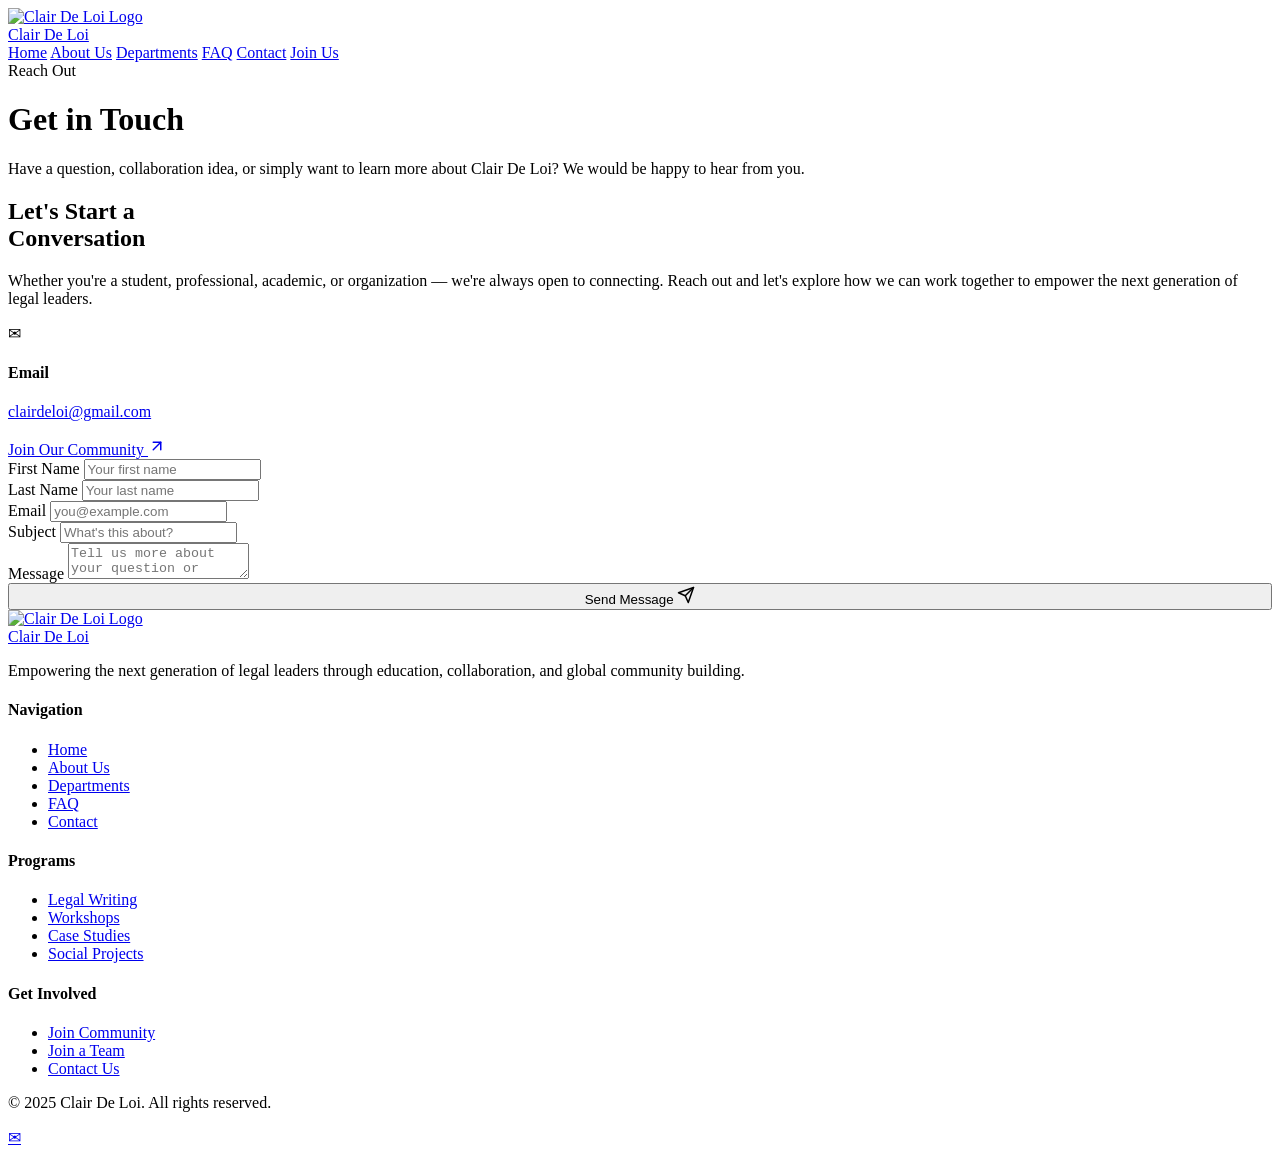
==== contact.html @ ff03c89f "Merge pull request #2 from beraklel/patch-2 Update contact.html" ====
<!DOCTYPE html>
<html lang="en">
<head>
  <meta charset="UTF-8">
  <meta name="viewport" content="width=device-width, initial-scale=1.0">
  <meta name="description" content="Get in touch with Clair De Loi. Have a question, collaboration idea, or want to learn more? We'd love to hear from you.">
  <title>Contact — Clair De Loi</title>
  <link rel="stylesheet" href="css/styles.css">
</head>
<body>

  <!-- ========== NAVIGATION ========== -->
  <nav class="navbar" id="navbar">
    <div class="container">
      <a href="index.html" class="nav-logo">
        <div class="nav-logo-icon"><img src="images/logo.png" alt="Clair De Loi Logo"></div>
        <div class="nav-logo-text">Clair <span>De Loi</span></div>
      </a>

      <div class="nav-links" id="navLinks">
        <a href="index.html">Home</a>
        <a href="about.html">About Us</a>
        <a href="departments.html">Departments</a>
        <a href="faq.html">FAQ</a>
        <a href="contact.html" class="active">Contact</a>
        <a href="https://forms.gle/hQawfhRQhHeQdGXo9" target="_blank" rel="noopener" class="nav-cta">Join Us</a>
      </div>

      <div class="nav-toggle" id="navToggle">
        <span></span>
        <span></span>
        <span></span>
      </div>
    </div>
  </nav>

  <!-- ========== PAGE HEADER ========== -->
  <header class="page-header">
    <div class="container">
      <span class="section-label">Reach Out</span>
      <h1>Get in <span class="text-gold">Touch</span></h1>
      <p>Have a question, collaboration idea, or simply want to learn more about Clair De Loi? We would be happy to hear from you.</p>
    </div>
  </header>

  <!-- ========== CONTACT SECTION ========== -->
  <section class="section" style="padding-top: 0;">
    <div class="container">
      <div class="contact-layout">

        <!-- Contact Info -->
        <div class="contact-info reveal">
          <h2>Let's Start a<br>Conversation</h2>
          <p>
            Whether you're a student, professional, academic, or organization — we're always open to connecting. Reach out and let's explore how we can work together to empower the next generation of legal leaders.
          </p>

          <div class="contact-details">
            <div class="contact-item">
              <div class="contact-item-icon">✉</div>
              <div class="contact-item-text">
                <h4>Email</h4>
                <p><a href="mailto:clairdeloi@gmail.com">clairdeloi@gmail.com</a></p>
              </div>
            </div>

           

          <div style="margin-top: var(--space-2xl);">
            <a href="https://forms.gle/hQawfhRQhHeQdGXo9" target="_blank" rel="noopener" class="btn btn-gold" id="contact-join-btn">
              Join Our Community
              <svg xmlns="http://www.w3.org/2000/svg" width="18" height="18" viewBox="0 0 24 24" fill="none" stroke="currentColor" stroke-width="2" stroke-linecap="round" stroke-linejoin="round"><path d="M7 17L17 7"/><path d="M7 7h10v10"/></svg>
            </a>
          </div>
        </div>

        <!-- Contact Form -->
        <div class="contact-form-wrapper reveal reveal-delay-2">
          <form class="contact-form" id="contactForm">
            <div class="form-row">
              <div class="form-group">
                <label for="firstName">First Name</label>
                <input type="text" id="firstName" name="firstName" placeholder="Your first name" required>
              </div>
              <div class="form-group">
                <label for="lastName">Last Name</label>
                <input type="text" id="lastName" name="lastName" placeholder="Your last name" required>
              </div>
            </div>

            <div class="form-group">
              <label for="email">Email</label>
              <input type="email" id="email" name="email" placeholder="you@example.com" required>
            </div>

            <div class="form-group">
              <label for="subject">Subject</label>
              <input type="text" id="subject" name="subject" placeholder="What's this about?" required>
            </div>

            <div class="form-group">
              <label for="message">Message</label>
              <textarea id="message" name="message" placeholder="Tell us more about your question or idea..." required></textarea>
            </div>

            <button type="submit" class="btn btn-primary" id="contact-submit-btn" style="width: 100%;">
              Send Message
              <svg xmlns="http://www.w3.org/2000/svg" width="18" height="18" viewBox="0 0 24 24" fill="none" stroke="currentColor" stroke-width="2" stroke-linecap="round" stroke-linejoin="round"><path d="m22 2-7 20-4-9-9-4Z"/><path d="M22 2 11 13"/></svg>
            </button>
          </form>
        </div>

      </div>
    </div>
  </section>

  <!-- ========== FOOTER ========== -->
  <footer class="footer">
    <div class="container">
      <div class="footer-grid">
        <div class="footer-brand">
          <a href="index.html" class="nav-logo">
            <div class="nav-logo-icon"><img src="images/logo.png" alt="Clair De Loi Logo"></div>
            <div class="nav-logo-text">Clair <span>De Loi</span></div>
          </a>
          <p>Empowering the next generation of legal leaders through education, collaboration, and global community building.</p>
        </div>

        <div class="footer-col">
          <h4>Navigation</h4>
          <ul>
            <li><a href="index.html">Home</a></li>
            <li><a href="about.html">About Us</a></li>
            <li><a href="departments.html">Departments</a></li>
            <li><a href="faq.html">FAQ</a></li>
            <li><a href="contact.html">Contact</a></li>
          </ul>
        </div>

        <div class="footer-col">
          <h4>Programs</h4>
          <ul>
            <li><a href="index.html#programs">Legal Writing</a></li>
            <li><a href="index.html#programs">Workshops</a></li>
            <li><a href="index.html#programs">Case Studies</a></li>
            <li><a href="index.html#programs">Social Projects</a></li>
          </ul>
        </div>

        <div class="footer-col">
          <h4>Get Involved</h4>
          <ul>
            <li><a href="https://forms.gle/hQawfhRQhHeQdGXo9" target="_blank" rel="noopener">Join Community</a></li>
            <li><a href="departments.html">Join a Team</a></li>
            <li><a href="contact.html">Contact Us</a></li>
          </ul>
        </div>
      </div>

      <div class="footer-bottom">
        <p>&copy; 2025 Clair De Loi. All rights reserved.</p>
        <div class="footer-socials">
          <a href="mailto:clairdeloi@gmail.com" title="Email" aria-label="Email">✉</a>
        </div>
      </div>
    </div>
  </footer>

  <script src="js/script.js"></script>
</body>
</html>
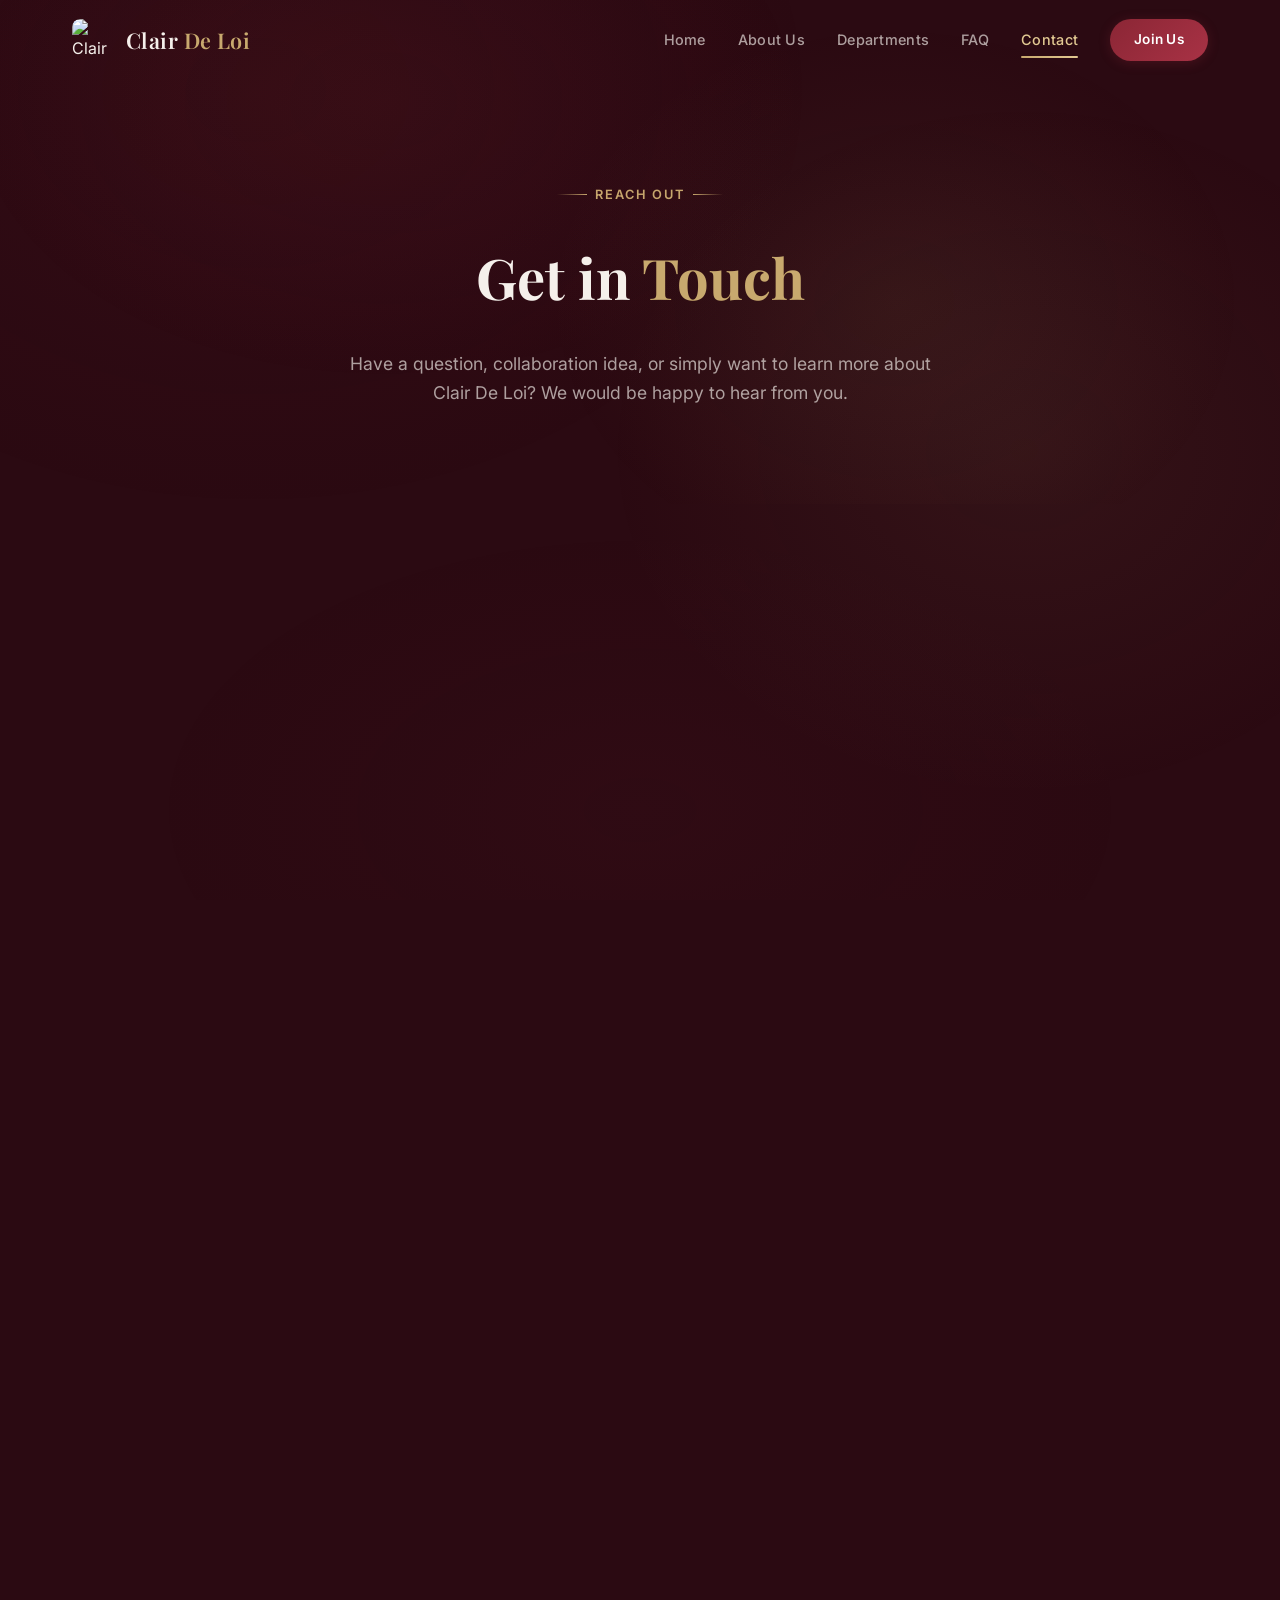
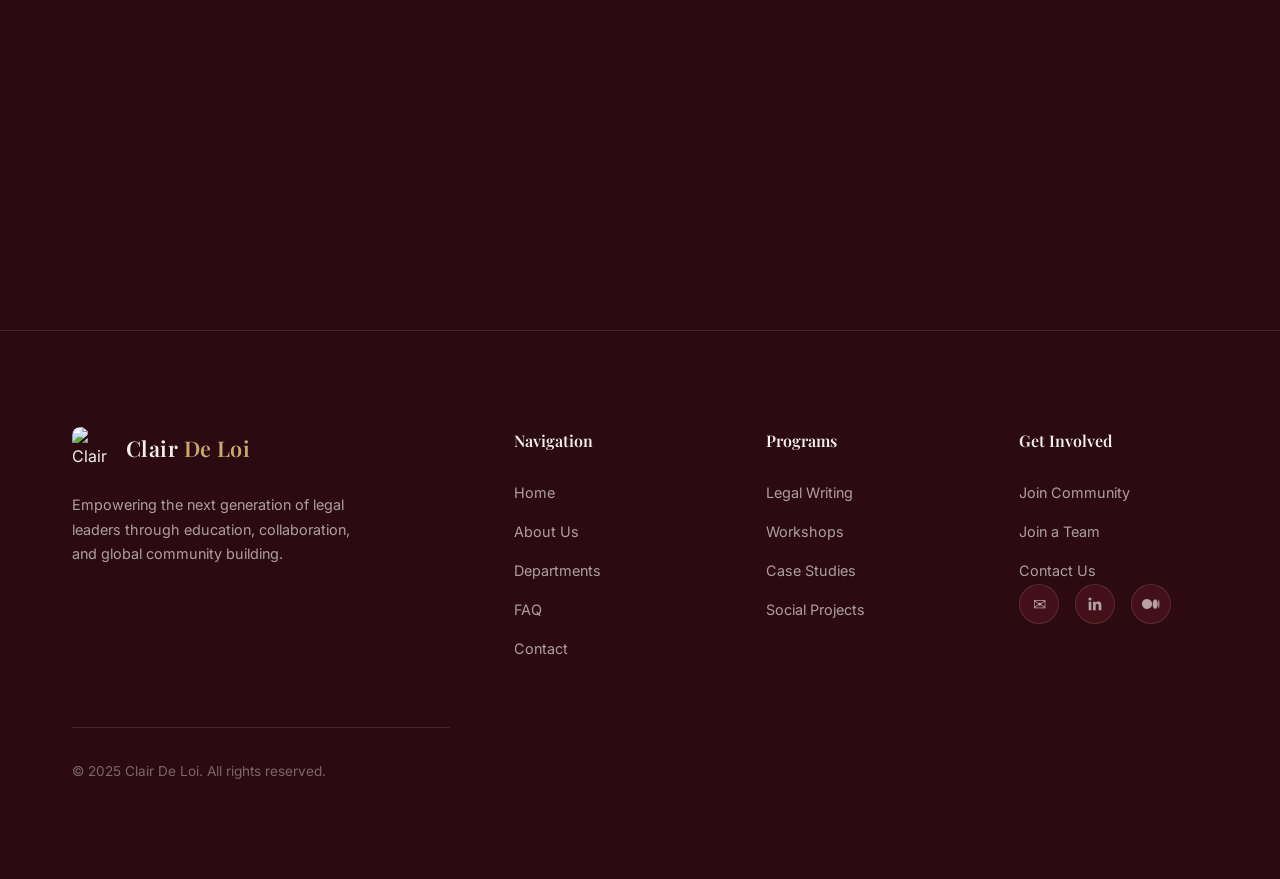
==== commit 2332413f: "Update contact.html" ====
--- a/contact.html
+++ b/contact.html
@@ -154,14 +154,25 @@
             <li><a href="departments.html">Join a Team</a></li>
             <li><a href="contact.html">Contact Us</a></li>
           </ul>
+          <div class="footer-socials">
+            <a href="mailto:clairdeloi@gmail.com" title="Email" aria-label="Email">✉</a>
+               <a 
+    href="https://www.linkedin.com/company/clair-de-loi/" target="_blank" rel="noopener" title="LinkedIn" aria-label="LinkedIn">
+  <svg xmlns="http://www.w3.org/2000/svg" width="18" height="18" viewBox="0 0 24 24" fill="currentColor">
+    <path d="M20.45 20.45h-3.56v-5.58c0-1.33-.03-3.04-1.85-3.04-1.85 0-2.14 1.45-2.14 2.94v5.68H9.34V9h3.42v1.56h.05c.48-.9 1.64-1.85 3.37-1.85 3.61 0 4.28 2.37 4.28 5.46v6.28zM5.32 7.43a2.07 2.07 0 1 1 0-4.14 2.07 2.07 0 0 1 0 4.14zM3.54 20.45h3.57V9H3.54v11.45z"/>
+  </svg>
+      <a 
+  href="https://medium.com/@clairdeloi" target="_blank" rel="noopener" title="Medium" aria-label="Medium">
+  <svg xmlns="http://www.w3.org/2000/svg" width="18" height="18" viewBox="0 0 24 24" fill="currentColor">
+    <path d="M13.54 12a6.8 6.8 0 1 1-6.77-6.82A6.77 6.77 0 0 1 13.54 12zm7.42 0c0 3.54-1.51 6.42-3.38 6.42S14.2 15.54 14.2 12s1.52-6.42 3.38-6.42 3.38 2.88 3.38 6.42zm2.29 0c0 3.24-.37 5.87-.83 5.87s-.84-2.63-.84-5.87.37-5.87.84-5.87.83 2.63.83 5.87z"/>
+  </svg>
+          </a>
         </div>
       </div>
 
       <div class="footer-bottom">
         <p>&copy; 2025 Clair De Loi. All rights reserved.</p>
-        <div class="footer-socials">
-          <a href="mailto:clairdeloi@gmail.com" title="Email" aria-label="Email">✉</a>
-        </div>
+      
       </div>
     </div>
   </footer>
--- a/css/styles.css
+++ b/css/styles.css
@@ -0,0 +1,1440 @@
+/* ========================================
+   CLAIR DE LOI — Design System & Styles
+   ======================================== */
+
+@import url('https://fonts.googleapis.com/css2?family=Inter:wght@300;400;500;600;700;800&family=Playfair+Display:ital,wght@0,400;0,500;0,600;0,700;1,400;1,500;1,600&display=swap');
+
+/* --- CSS Custom Properties --- */
+:root {
+  /* Colors */
+  --clr-bg-primary: #2B0A12;
+  --clr-bg-secondary: #3A0D18;
+  --clr-bg-card: rgba(139, 38, 53, 0.25);
+  --clr-bg-card-hover: rgba(168, 50, 69, 0.35);
+  --clr-bg-glass: rgba(139, 38, 53, 0.20);
+  --clr-border: rgba(226, 201, 146, 0.15);
+  --clr-border-hover: rgba(226, 201, 146, 0.35);
+
+  --clr-gold: #c8a96e;
+  --clr-gold-light: #e2c992;
+  --clr-gold-dark: #a8894e;
+  --clr-burgundy: #8b2635;
+  --clr-burgundy-light: #a83245;
+  --clr-wine: #3d1520;
+
+  --clr-text-primary: #f5f0eb;
+  --clr-text-secondary: rgba(245, 240, 235, 0.65);
+  --clr-text-muted: rgba(245, 240, 235, 0.4);
+
+  /* Typography */
+  --font-sans: 'Inter', -apple-system, BlinkMacSystemFont, sans-serif;
+  --font-serif: 'Playfair Display', Georgia, serif;
+
+  /* Spacing */
+  --space-xs: 0.5rem;
+  --space-sm: 0.75rem;
+  --space-md: 1rem;
+  --space-lg: 1.5rem;
+  --space-xl: 2rem;
+  --space-2xl: 3rem;
+  --space-3xl: 4rem;
+  --space-4xl: 6rem;
+  --space-5xl: 8rem;
+
+  /* Border Radius */
+  --radius-sm: 8px;
+  --radius-md: 12px;
+  --radius-lg: 16px;
+  --radius-xl: 24px;
+  --radius-full: 9999px;
+
+  /* Transitions */
+  --transition-fast: 0.2s cubic-bezier(0.4, 0, 0.2, 1);
+  --transition-base: 0.3s cubic-bezier(0.4, 0, 0.2, 1);
+  --transition-slow: 0.5s cubic-bezier(0.4, 0, 0.2, 1);
+
+  /* Shadows */
+  --shadow-sm: 0 2px 8px rgba(0, 0, 0, 0.3);
+  --shadow-md: 0 4px 16px rgba(0, 0, 0, 0.4);
+  --shadow-lg: 0 8px 32px rgba(0, 0, 0, 0.5);
+  --shadow-gold: 0 4px 20px rgba(200, 169, 110, 0.15);
+
+  /* Layout */
+  --max-width: 1200px;
+  --nav-height: 80px;
+}
+
+/* --- Reset & Base --- */
+*,
+*::before,
+*::after {
+  margin: 0;
+  padding: 0;
+  box-sizing: border-box;
+}
+
+html {
+  scroll-behavior: smooth;
+  font-size: 16px;
+}
+
+body {
+  font-family: var(--font-sans);
+  background-color: var(--clr-bg-primary);
+  color: var(--clr-text-primary);
+  line-height: 1.7;
+  overflow-x: hidden;
+  -webkit-font-smoothing: antialiased;
+  -moz-osx-font-smoothing: grayscale;
+}
+
+a {
+  text-decoration: none;
+  color: inherit;
+  transition: color var(--transition-fast);
+}
+
+img {
+  max-width: 100%;
+  display: block;
+}
+
+ul, ol {
+  list-style: none;
+}
+
+/* --- Background Effects --- */
+body::before {
+  content: '';
+  position: fixed;
+  top: 0;
+  left: 0;
+  width: 100%;
+  height: 100%;
+  background:
+    radial-gradient(ellipse 800px 600px at 20% 10%, rgba(139, 38, 53, 0.08) 0%, transparent 70%),
+    radial-gradient(ellipse 600px 500px at 80% 50%, rgba(200, 169, 110, 0.06) 0%, transparent 70%),
+    radial-gradient(ellipse 700px 400px at 50% 90%, rgba(139, 38, 53, 0.05) 0%, transparent 70%);
+  pointer-events: none;
+  z-index: 0;
+}
+
+/* --- Container --- */
+.container {
+  width: 100%;
+  max-width: var(--max-width);
+  margin: 0 auto;
+  padding: 0 var(--space-xl);
+}
+
+/* --- Navigation --- */
+.navbar {
+  position: fixed;
+  top: 0;
+  left: 0;
+  width: 100%;
+  height: var(--nav-height);
+  z-index: 1000;
+  transition: all var(--transition-base);
+}
+
+.navbar.scrolled {
+  background: rgba(11, 11, 20, 0.92);
+  backdrop-filter: blur(20px);
+  -webkit-backdrop-filter: blur(20px);
+  border-bottom: 1px solid var(--clr-border);
+}
+
+.navbar .container {
+  display: flex;
+  align-items: center;
+  justify-content: space-between;
+  height: 100%;
+}
+
+.nav-logo {
+  display: flex;
+  align-items: center;
+  gap: var(--space-sm);
+  z-index: 1001;
+}
+
+.nav-logo-icon {
+  width: 42px;
+  height: 42px;
+  border-radius: var(--radius-sm);
+  overflow: hidden;
+  flex-shrink: 0;
+}
+
+.nav-logo-icon img {
+  width: 100%;
+  height: 100%;
+  object-fit: cover;
+  border-radius: var(--radius-sm);
+}
+
+.nav-logo-text {
+  font-family: var(--font-serif);
+  font-size: 1.35rem;
+  font-weight: 600;
+  color: var(--clr-text-primary);
+  letter-spacing: 0.02em;
+}
+
+.nav-logo-text span {
+  color: var(--clr-gold);
+}
+
+.nav-links {
+  display: flex;
+  align-items: center;
+  gap: var(--space-xl);
+}
+
+.nav-links a {
+  font-size: 0.9rem;
+  font-weight: 500;
+  color: var(--clr-text-secondary);
+  position: relative;
+  padding: 0.25rem 0;
+  letter-spacing: 0.02em;
+}
+
+.nav-links a::after {
+  content: '';
+  position: absolute;
+  bottom: -2px;
+  left: 0;
+  width: 0;
+  height: 2px;
+  background: linear-gradient(90deg, var(--clr-gold), var(--clr-gold-light));
+  border-radius: 1px;
+  transition: width var(--transition-base);
+}
+
+.nav-links a:hover,
+.nav-links a.active {
+  color: var(--clr-gold-light);
+}
+
+.nav-links a:hover::after,
+.nav-links a.active::after {
+  width: 100%;
+}
+
+.nav-cta {
+  padding: 0.6rem 1.5rem !important;
+  background: linear-gradient(135deg, var(--clr-burgundy), var(--clr-burgundy-light)) !important;
+  border-radius: var(--radius-full) !important;
+  color: #fff !important;
+  font-weight: 600 !important;
+  font-size: 0.85rem !important;
+  letter-spacing: 0.03em;
+  transition: all var(--transition-base) !important;
+  box-shadow: 0 2px 12px rgba(139, 38, 53, 0.3);
+}
+
+.nav-cta::after {
+  display: none !important;
+}
+
+.nav-cta:hover {
+  transform: translateY(-1px);
+  box-shadow: 0 4px 20px rgba(139, 38, 53, 0.4) !important;
+}
+
+/* Mobile Menu Toggle */
+.nav-toggle {
+  display: none;
+  flex-direction: column;
+  gap: 5px;
+  cursor: pointer;
+  z-index: 1001;
+  padding: 5px;
+}
+
+.nav-toggle span {
+  width: 24px;
+  height: 2px;
+  background: var(--clr-text-primary);
+  border-radius: 2px;
+  transition: all var(--transition-base);
+}
+
+.nav-toggle.active span:nth-child(1) {
+  transform: rotate(45deg) translate(5px, 5px);
+}
+
+.nav-toggle.active span:nth-child(2) {
+  opacity: 0;
+}
+
+.nav-toggle.active span:nth-child(3) {
+  transform: rotate(-45deg) translate(5px, -5px);
+}
+
+/* --- Hero Section --- */
+.hero {
+  position: relative;
+  min-height: 100vh;
+  display: flex;
+  align-items: center;
+  padding-top: var(--nav-height);
+  overflow: hidden;
+}
+
+.hero::before {
+  content: '';
+  position: absolute;
+  top: -20%;
+  right: -10%;
+  width: 700px;
+  height: 700px;
+  background: radial-gradient(circle, rgba(200, 169, 110, 0.08) 0%, transparent 70%);
+  border-radius: 50%;
+  pointer-events: none;
+}
+
+.hero::after {
+  content: '';
+  position: absolute;
+  bottom: -10%;
+  left: -10%;
+  width: 500px;
+  height: 500px;
+  background: radial-gradient(circle, rgba(139, 38, 53, 0.1) 0%, transparent 70%);
+  border-radius: 50%;
+  pointer-events: none;
+}
+
+.hero-content {
+  position: relative;
+  z-index: 1;
+  max-width: 800px;
+}
+
+.hero-badge {
+  display: inline-flex;
+  align-items: center;
+  gap: var(--space-xs);
+  padding: 0.4rem 1rem;
+  background: var(--clr-bg-glass);
+  border: 1px solid var(--clr-border);
+  border-radius: var(--radius-full);
+  font-size: 0.8rem;
+  font-weight: 500;
+  color: var(--clr-gold-light);
+  margin-bottom: var(--space-xl);
+  backdrop-filter: blur(10px);
+  animation: fadeInUp 0.8s ease-out;
+}
+
+.hero-badge::before {
+  content: '';
+  width: 6px;
+  height: 6px;
+  border-radius: 50%;
+  background: var(--clr-gold);
+  animation: pulse-dot 2s ease-in-out infinite;
+}
+
+@keyframes pulse-dot {
+  0%, 100% { opacity: 1; transform: scale(1); }
+  50% { opacity: 0.5; transform: scale(1.5); }
+}
+
+.hero h1 {
+  font-family: var(--font-serif);
+  font-size: clamp(2.5rem, 5.5vw, 4.2rem);
+  font-weight: 700;
+  line-height: 1.15;
+  margin-bottom: var(--space-xl);
+  animation: fadeInUp 0.8s ease-out 0.1s both;
+}
+
+.hero h1 .highlight {
+  background: linear-gradient(135deg, var(--clr-gold), var(--clr-gold-light));
+  -webkit-background-clip: text;
+  -webkit-text-fill-color: transparent;
+  background-clip: text;
+}
+
+.hero-description {
+  font-size: 1.1rem;
+  line-height: 1.8;
+  color: var(--clr-text-secondary);
+  margin-bottom: var(--space-2xl);
+  max-width: 650px;
+  animation: fadeInUp 0.8s ease-out 0.2s both;
+}
+
+.hero-actions {
+  display: flex;
+  align-items: center;
+  gap: var(--space-lg);
+  animation: fadeInUp 0.8s ease-out 0.3s both;
+}
+
+/* Floating decorative elements */
+.hero-float {
+  position: absolute;
+  right: 5%;
+  top: 50%;
+  transform: translateY(-50%);
+  width: 400px;
+  height: 400px;
+  z-index: 0;
+}
+
+.float-circle {
+  position: absolute;
+  border-radius: 50%;
+  border: 1px solid var(--clr-border);
+  animation: float 6s ease-in-out infinite;
+}
+
+.float-circle:nth-child(1) {
+  width: 300px;
+  height: 300px;
+  top: 50px;
+  left: 50px;
+  border-color: rgba(200, 169, 110, 0.15);
+  animation-delay: 0s;
+}
+
+.float-circle:nth-child(2) {
+  width: 200px;
+  height: 200px;
+  top: 100px;
+  left: 100px;
+  border-color: rgba(139, 38, 53, 0.15);
+  animation-delay: 1s;
+}
+
+.float-circle:nth-child(3) {
+  width: 100px;
+  height: 100px;
+  top: 150px;
+  left: 150px;
+  background: radial-gradient(circle, rgba(200, 169, 110, 0.1), transparent);
+  border-color: rgba(200, 169, 110, 0.2);
+  animation-delay: 2s;
+}
+
+@keyframes float {
+  0%, 100% { transform: translateY(0) rotate(0deg); }
+  50% { transform: translateY(-20px) rotate(5deg); }
+}
+
+/* --- Buttons --- */
+.btn {
+  display: inline-flex;
+  align-items: center;
+  justify-content: center;
+  gap: var(--space-xs);
+  padding: 0.85rem 2rem;
+  border-radius: var(--radius-full);
+  font-family: var(--font-sans);
+  font-size: 0.95rem;
+  font-weight: 600;
+  cursor: pointer;
+  border: none;
+  transition: all var(--transition-base);
+  letter-spacing: 0.02em;
+  position: relative;
+  overflow: hidden;
+}
+
+.btn-primary {
+  background: linear-gradient(135deg, var(--clr-burgundy), var(--clr-burgundy-light));
+  color: #fff;
+  box-shadow: 0 4px 20px rgba(139, 38, 53, 0.3);
+}
+
+.btn-primary:hover {
+  transform: translateY(-2px);
+  box-shadow: 0 6px 28px rgba(139, 38, 53, 0.45);
+}
+
+.btn-primary::before {
+  content: '';
+  position: absolute;
+  top: 0;
+  left: -100%;
+  width: 100%;
+  height: 100%;
+  background: linear-gradient(90deg, transparent, rgba(255,255,255,0.15), transparent);
+  transition: left 0.5s ease;
+}
+
+.btn-primary:hover::before {
+  left: 100%;
+}
+
+.btn-secondary {
+  background: transparent;
+  color: var(--clr-text-primary);
+  border: 1px solid var(--clr-border);
+  backdrop-filter: blur(10px);
+}
+
+.btn-secondary:hover {
+  border-color: var(--clr-gold);
+  color: var(--clr-gold-light);
+  background: rgba(200, 169, 110, 0.05);
+  transform: translateY(-2px);
+}
+
+.btn-gold {
+  background: linear-gradient(135deg, var(--clr-gold-dark), var(--clr-gold));
+  color: var(--clr-bg-primary);
+  font-weight: 700;
+  box-shadow: var(--shadow-gold);
+}
+
+.btn-gold:hover {
+  transform: translateY(-2px);
+  box-shadow: 0 6px 28px rgba(200, 169, 110, 0.35);
+}
+
+.btn svg,
+.btn i {
+  width: 18px;
+  height: 18px;
+}
+
+/* --- Section Styles --- */
+.section {
+  position: relative;
+  padding: var(--space-5xl) 0;
+  z-index: 1;
+}
+
+.section-header {
+  text-align: center;
+  margin-bottom: var(--space-4xl);
+}
+
+.section-label {
+  display: inline-flex;
+  align-items: center;
+  gap: var(--space-xs);
+  font-size: 0.8rem;
+  font-weight: 600;
+  text-transform: uppercase;
+  letter-spacing: 0.15em;
+  color: var(--clr-gold);
+  margin-bottom: var(--space-lg);
+}
+
+.section-label::before,
+.section-label::after {
+  content: '';
+  width: 30px;
+  height: 1px;
+  background: linear-gradient(90deg, transparent, var(--clr-gold));
+}
+
+.section-label::after {
+  background: linear-gradient(90deg, var(--clr-gold), transparent);
+}
+
+.section-title {
+  font-family: var(--font-serif);
+  font-size: clamp(2rem, 4vw, 3rem);
+  font-weight: 700;
+  line-height: 1.2;
+  margin-bottom: var(--space-lg);
+}
+
+.section-subtitle {
+  font-size: 1.05rem;
+  color: var(--clr-text-secondary);
+  max-width: 600px;
+  margin: 0 auto;
+  line-height: 1.7;
+}
+
+/* --- Cards --- */
+.card {
+  background: var(--clr-bg-card);
+  border: 1px solid var(--clr-border);
+  border-radius: var(--radius-lg);
+  padding: var(--space-2xl);
+  transition: all var(--transition-base);
+  position: relative;
+  overflow: hidden;
+}
+
+.card::before {
+  content: '';
+  position: absolute;
+  top: 0;
+  left: 0;
+  right: 0;
+  height: 1px;
+  background: linear-gradient(90deg, transparent, var(--clr-gold), transparent);
+  opacity: 0;
+  transition: opacity var(--transition-base);
+}
+
+.card:hover {
+  background: var(--clr-bg-card-hover);
+  border-color: var(--clr-border-hover);
+  transform: translateY(-4px);
+  box-shadow: var(--shadow-lg);
+}
+
+.card:hover::before {
+  opacity: 1;
+}
+
+.card-icon {
+  width: 52px;
+  height: 52px;
+  border-radius: var(--radius-md);
+  background: rgba(200, 169, 110, 0.1);
+  display: flex;
+  align-items: center;
+  justify-content: center;
+  margin-bottom: var(--space-lg);
+  font-size: 1.4rem;
+  color: var(--clr-gold);
+  transition: all var(--transition-base);
+}
+
+.card:hover .card-icon {
+  background: rgba(200, 169, 110, 0.15);
+  transform: scale(1.05);
+}
+
+.card h3 {
+  font-family: var(--font-serif);
+  font-size: 1.25rem;
+  font-weight: 600;
+  margin-bottom: var(--space-md);
+}
+
+.card p {
+  color: var(--clr-text-secondary);
+  font-size: 0.95rem;
+  line-height: 1.7;
+}
+
+/* --- Grid Layouts --- */
+.grid-2 {
+  display: grid;
+  grid-template-columns: repeat(2, 1fr);
+  gap: var(--space-xl);
+}
+
+.grid-3 {
+  display: grid;
+  grid-template-columns: repeat(3, 1fr);
+  gap: var(--space-xl);
+}
+
+.grid-4 {
+  display: grid;
+  grid-template-columns: repeat(4, 1fr);
+  gap: var(--space-xl);
+}
+
+/* --- Vision & Mission --- */
+.vision-mission {
+  display: grid;
+  grid-template-columns: repeat(2, 1fr);
+  gap: var(--space-2xl);
+}
+
+.vm-card {
+  background: var(--clr-bg-card);
+  border: 1px solid var(--clr-border);
+  border-radius: var(--radius-xl);
+  padding: var(--space-3xl);
+  position: relative;
+  overflow: hidden;
+  transition: all var(--transition-base);
+}
+
+.vm-card:hover {
+  border-color: var(--clr-border-hover);
+  background: var(--clr-bg-card-hover);
+}
+
+.vm-card .vm-icon {
+  width: 60px;
+  height: 60px;
+  border-radius: var(--radius-md);
+  display: flex;
+  align-items: center;
+  justify-content: center;
+  font-size: 1.6rem;
+  margin-bottom: var(--space-xl);
+}
+
+.vm-card:first-child .vm-icon {
+  background: rgba(200, 169, 110, 0.1);
+  color: var(--clr-gold);
+}
+
+.vm-card:last-child .vm-icon {
+  background: rgba(139, 38, 53, 0.15);
+  color: var(--clr-burgundy-light);
+}
+
+.vm-card h3 {
+  font-family: var(--font-serif);
+  font-size: 1.6rem;
+  font-weight: 600;
+  margin-bottom: var(--space-lg);
+}
+
+.vm-card p {
+  color: var(--clr-text-secondary);
+  font-size: 1rem;
+  line-height: 1.8;
+}
+
+/* --- Programs Section --- */
+.programs-grid {
+  display: grid;
+  grid-template-columns: repeat(2, 1fr);
+  gap: var(--space-xl);
+}
+
+.program-card {
+  background: var(--clr-bg-card);
+  border: 1px solid var(--clr-border);
+  border-radius: var(--radius-lg);
+  padding: var(--space-2xl);
+  display: flex;
+  gap: var(--space-lg);
+  transition: all var(--transition-base);
+  position: relative;
+  overflow: hidden;
+}
+
+.program-card:hover {
+  background: var(--clr-bg-card-hover);
+  border-color: var(--clr-border-hover);
+  transform: translateY(-3px);
+  box-shadow: var(--shadow-md);
+}
+
+.program-card .program-number {
+  font-family: var(--font-serif);
+  font-size: 2.5rem;
+  font-weight: 700;
+  color: rgba(200, 169, 110, 0.15);
+  line-height: 1;
+  flex-shrink: 0;
+}
+
+.program-card h3 {
+  font-family: var(--font-serif);
+  font-size: 1.15rem;
+  font-weight: 600;
+  margin-bottom: var(--space-sm);
+  color: var(--clr-text-primary);
+}
+
+.program-card p {
+  color: var(--clr-text-secondary);
+  font-size: 0.9rem;
+  line-height: 1.7;
+}
+
+/* --- CTA Banner --- */
+.cta-banner {
+  position: relative;
+  z-index: 1;
+  margin: var(--space-4xl) 0;
+}
+
+.cta-inner {
+  background: linear-gradient(135deg, var(--clr-wine) 0%, #1a0a10 50%, var(--clr-bg-secondary) 100%);
+  border: 1px solid rgba(139, 38, 53, 0.3);
+  border-radius: var(--radius-xl);
+  padding: var(--space-4xl) var(--space-3xl);
+  text-align: center;
+  position: relative;
+  overflow: hidden;
+}
+
+.cta-inner::before {
+  content: '';
+  position: absolute;
+  top: 0;
+  left: 50%;
+  transform: translateX(-50%);
+  width: 200px;
+  height: 1px;
+  background: linear-gradient(90deg, transparent, var(--clr-gold), transparent);
+}
+
+.cta-inner::after {
+  content: '';
+  position: absolute;
+  top: -100px;
+  right: -100px;
+  width: 300px;
+  height: 300px;
+  background: radial-gradient(circle, rgba(200, 169, 110, 0.08), transparent);
+  border-radius: 50%;
+  pointer-events: none;
+}
+
+.cta-inner h2 {
+  font-family: var(--font-serif);
+  font-size: clamp(1.8rem, 3.5vw, 2.5rem);
+  font-weight: 700;
+  margin-bottom: var(--space-lg);
+}
+
+.cta-inner p {
+  color: var(--clr-text-secondary);
+  font-size: 1.05rem;
+  margin-bottom: var(--space-2xl);
+  max-width: 500px;
+  margin-left: auto;
+  margin-right: auto;
+}
+
+/* --- Page Headers --- */
+.page-header {
+  position: relative;
+  padding: calc(var(--nav-height) + var(--space-4xl)) 0 var(--space-4xl);
+  text-align: center;
+  overflow: hidden;
+}
+
+.page-header::before {
+  content: '';
+  position: absolute;
+  top: 0;
+  left: 0;
+  width: 100%;
+  height: 100%;
+  background:
+    radial-gradient(ellipse 600px 400px at 30% 20%, rgba(139, 38, 53, 0.08) 0%, transparent 70%),
+    radial-gradient(ellipse 500px 400px at 70% 60%, rgba(200, 169, 110, 0.06) 0%, transparent 70%);
+  pointer-events: none;
+}
+
+.page-header h1 {
+  font-family: var(--font-serif);
+  font-size: clamp(2.5rem, 5vw, 3.5rem);
+  font-weight: 700;
+  margin-bottom: var(--space-lg);
+  position: relative;
+}
+
+.page-header p {
+  color: var(--clr-text-secondary);
+  font-size: 1.1rem;
+  max-width: 600px;
+  margin: 0 auto;
+  position: relative;
+}
+
+/* --- About Page Styles --- */
+.about-content {
+  display: grid;
+  grid-template-columns: 1fr;
+  gap: var(--space-3xl);
+}
+
+.about-text-block {
+  max-width: 800px;
+  margin: 0 auto;
+}
+
+.about-text-block p {
+  color: var(--clr-text-secondary);
+  font-size: 1.05rem;
+  line-height: 1.9;
+  margin-bottom: var(--space-xl);
+}
+
+.about-text-block p:last-child {
+  margin-bottom: 0;
+}
+
+/* Values Grid */
+.values-section {
+  background: linear-gradient(135deg, #1a0a10, #120810, #0f0a12);
+  border-radius: var(--radius-xl);
+  padding: var(--space-4xl) var(--space-3xl);
+  border: 1px solid rgba(139, 38, 53, 0.2);
+  position: relative;
+  overflow: hidden;
+}
+
+.values-section::before {
+  content: '';
+  position: absolute;
+  top: 0;
+  left: 50%;
+  transform: translateX(-50%);
+  width: 200px;
+  height: 1px;
+  background: linear-gradient(90deg, transparent, var(--clr-burgundy-light), transparent);
+}
+
+.values-header {
+  text-align: center;
+  margin-bottom: var(--space-3xl);
+}
+
+.values-header .section-label {
+  color: var(--clr-burgundy-light);
+}
+
+.values-grid {
+  display: grid;
+  grid-template-columns: repeat(4, 1fr);
+  gap: var(--space-lg);
+}
+
+.value-card {
+  background: rgba(255, 255, 255, 0.03);
+  border: 1px solid rgba(255, 255, 255, 0.06);
+  border-radius: var(--radius-md);
+  padding: var(--space-xl);
+  transition: all var(--transition-base);
+  text-align: center;
+}
+
+.value-card:hover {
+  background: rgba(255, 255, 255, 0.06);
+  border-color: rgba(200, 169, 110, 0.2);
+  transform: translateY(-3px);
+}
+
+.value-icon {
+  width: 48px;
+  height: 48px;
+  border-radius: 50%;
+  background: rgba(200, 169, 110, 0.1);
+  display: flex;
+  align-items: center;
+  justify-content: center;
+  margin: 0 auto var(--space-md);
+  font-size: 1.2rem;
+  color: var(--clr-gold);
+}
+
+.value-card h4 {
+  font-family: var(--font-serif);
+  font-size: 1rem;
+  font-weight: 600;
+  margin-bottom: var(--space-xs);
+}
+
+.value-card p {
+  color: var(--clr-text-muted);
+  font-size: 0.82rem;
+  line-height: 1.6;
+}
+
+/* --- Departments Page --- */
+.dept-grid {
+  display: grid;
+  grid-template-columns: repeat(2, 1fr);
+  gap: var(--space-xl);
+}
+
+.dept-card {
+  background: var(--clr-bg-card);
+  border: 1px solid var(--clr-border);
+  border-radius: var(--radius-xl);
+  padding: var(--space-3xl);
+  transition: all var(--transition-base);
+  position: relative;
+  overflow: hidden;
+}
+
+.dept-card::before {
+  content: '';
+  position: absolute;
+  top: 0;
+  left: 0;
+  right: 0;
+  height: 3px;
+  background: linear-gradient(90deg, var(--clr-burgundy), var(--clr-gold));
+  opacity: 0;
+  transition: opacity var(--transition-base);
+}
+
+.dept-card:hover {
+  background: var(--clr-bg-card-hover);
+  border-color: var(--clr-border-hover);
+  transform: translateY(-4px);
+  box-shadow: var(--shadow-lg);
+}
+
+.dept-card:hover::before {
+  opacity: 1;
+}
+
+.dept-icon {
+  width: 56px;
+  height: 56px;
+  border-radius: var(--radius-md);
+  display: flex;
+  align-items: center;
+  justify-content: center;
+  margin-bottom: var(--space-xl);
+  font-size: 1.5rem;
+}
+
+.dept-card:nth-child(1) .dept-icon { background: rgba(200, 169, 110, 0.1); color: var(--clr-gold); }
+.dept-card:nth-child(2) .dept-icon { background: rgba(139, 38, 53, 0.12); color: var(--clr-burgundy-light); }
+.dept-card:nth-child(3) .dept-icon { background: rgba(100, 180, 200, 0.1); color: #64b4c8; }
+.dept-card:nth-child(4) .dept-icon { background: rgba(120, 200, 120, 0.1); color: #78c878; }
+
+.dept-card h3 {
+  font-family: var(--font-serif);
+  font-size: 1.35rem;
+  font-weight: 600;
+  margin-bottom: var(--space-md);
+}
+
+.dept-card p {
+  color: var(--clr-text-secondary);
+  font-size: 0.95rem;
+  line-height: 1.8;
+}
+
+/* --- FAQ Page --- */
+.faq-list {
+  max-width: 800px;
+  margin: 0 auto;
+  display: flex;
+  flex-direction: column;
+  gap: var(--space-md);
+}
+
+.faq-item {
+  background: var(--clr-bg-card);
+  border: 1px solid var(--clr-border);
+  border-radius: var(--radius-md);
+  overflow: hidden;
+  transition: all var(--transition-base);
+}
+
+.faq-item:hover {
+  border-color: var(--clr-border-hover);
+}
+
+.faq-item.active {
+  border-color: rgba(200, 169, 110, 0.25);
+  background: var(--clr-bg-card-hover);
+}
+
+.faq-question {
+  width: 100%;
+  display: flex;
+  align-items: center;
+  justify-content: space-between;
+  padding: var(--space-xl) var(--space-xl);
+  cursor: pointer;
+  background: none;
+  border: none;
+  color: var(--clr-text-primary);
+  font-family: var(--font-sans);
+  font-size: 1.05rem;
+  font-weight: 600;
+  text-align: left;
+  transition: color var(--transition-fast);
+}
+
+.faq-question:hover {
+  color: var(--clr-gold-light);
+}
+
+.faq-question .faq-icon {
+  width: 32px;
+  height: 32px;
+  border-radius: 50%;
+  background: rgba(200, 169, 110, 0.1);
+  display: flex;
+  align-items: center;
+  justify-content: center;
+  flex-shrink: 0;
+  transition: all var(--transition-base);
+  color: var(--clr-gold);
+  font-size: 1.2rem;
+}
+
+.faq-item.active .faq-icon {
+  background: rgba(200, 169, 110, 0.2);
+  transform: rotate(45deg);
+}
+
+.faq-answer {
+  max-height: 0;
+  overflow: hidden;
+  transition: max-height 0.4s cubic-bezier(0.4, 0, 0.2, 1),
+              padding 0.4s cubic-bezier(0.4, 0, 0.2, 1);
+}
+
+.faq-answer-inner {
+  padding: 0 var(--space-xl) var(--space-xl);
+  color: var(--clr-text-secondary);
+  font-size: 0.95rem;
+  line-height: 1.8;
+}
+
+.faq-item.active .faq-answer {
+  max-height: 500px;
+}
+
+/* --- Contact Page --- */
+.contact-layout {
+  display: grid;
+  grid-template-columns: 1fr 1fr;
+  gap: var(--space-3xl);
+  align-items: start;
+}
+
+.contact-info {
+  padding-top: var(--space-xl);
+}
+
+.contact-info h2 {
+  font-family: var(--font-serif);
+  font-size: 2rem;
+  font-weight: 700;
+  margin-bottom: var(--space-lg);
+}
+
+.contact-info > p {
+  color: var(--clr-text-secondary);
+  font-size: 1.05rem;
+  line-height: 1.8;
+  margin-bottom: var(--space-2xl);
+}
+
+.contact-details {
+  display: flex;
+  flex-direction: column;
+  gap: var(--space-xl);
+}
+
+.contact-item {
+  display: flex;
+  align-items: center;
+  gap: var(--space-lg);
+}
+
+.contact-item-icon {
+  width: 52px;
+  height: 52px;
+  border-radius: var(--radius-md);
+  background: rgba(200, 169, 110, 0.1);
+  display: flex;
+  align-items: center;
+  justify-content: center;
+  font-size: 1.3rem;
+  color: var(--clr-gold);
+  flex-shrink: 0;
+}
+
+.contact-item-text h4 {
+  font-size: 0.85rem;
+  font-weight: 500;
+  color: var(--clr-text-muted);
+  margin-bottom: 2px;
+  text-transform: uppercase;
+  letter-spacing: 0.08em;
+}
+
+.contact-item-text p {
+  font-size: 1rem;
+  color: var(--clr-text-primary);
+}
+
+.contact-item-text a {
+  color: var(--clr-gold-light);
+}
+
+.contact-item-text a:hover {
+  color: var(--clr-gold);
+}
+
+.contact-form-wrapper {
+  background: var(--clr-bg-card);
+  border: 1px solid var(--clr-border);
+  border-radius: var(--radius-xl);
+  padding: var(--space-3xl);
+}
+
+.contact-form {
+  display: flex;
+  flex-direction: column;
+  gap: var(--space-xl);
+}
+
+.form-group {
+  display: flex;
+  flex-direction: column;
+  gap: var(--space-xs);
+}
+
+.form-group label {
+  font-size: 0.85rem;
+  font-weight: 600;
+  color: var(--clr-text-secondary);
+  text-transform: uppercase;
+  letter-spacing: 0.08em;
+}
+
+.form-group input,
+.form-group textarea {
+  background: rgba(255, 255, 255, 0.04);
+  border: 1px solid var(--clr-border);
+  border-radius: var(--radius-sm);
+  padding: 0.85rem 1rem;
+  color: var(--clr-text-primary);
+  font-family: var(--font-sans);
+  font-size: 0.95rem;
+  transition: all var(--transition-fast);
+  outline: none;
+}
+
+.form-group input:focus,
+.form-group textarea:focus {
+  border-color: var(--clr-gold);
+  background: rgba(200, 169, 110, 0.03);
+  box-shadow: 0 0 0 3px rgba(200, 169, 110, 0.08);
+}
+
+.form-group input::placeholder,
+.form-group textarea::placeholder {
+  color: var(--clr-text-muted);
+}
+
+.form-group textarea {
+  resize: vertical;
+  min-height: 140px;
+}
+
+.form-row {
+  display: grid;
+  grid-template-columns: 1fr 1fr;
+  gap: var(--space-lg);
+}
+
+/* --- Footer --- */
+.footer {
+  position: relative;
+  z-index: 1;
+  border-top: 1px solid var(--clr-border);
+  padding: var(--space-4xl) 0 var(--space-xl);
+  margin-top: var(--space-4xl);
+}
+
+.footer-grid {
+  display: grid;
+  grid-template-columns: 2fr 1fr 1fr 1fr;
+  gap: var(--space-3xl);
+  margin-bottom: var(--space-3xl);
+}
+
+.footer-brand p {
+  color: var(--clr-text-secondary);
+  font-size: 0.9rem;
+  line-height: 1.7;
+  margin-top: var(--space-lg);
+  max-width: 300px;
+}
+
+.footer-col h4 {
+  font-family: var(--font-serif);
+  font-size: 1rem;
+  font-weight: 600;
+  margin-bottom: var(--space-lg);
+  color: var(--clr-text-primary);
+}
+
+.footer-col ul {
+  display: flex;
+  flex-direction: column;
+  gap: var(--space-sm);
+}
+
+.footer-col ul li a {
+  font-size: 0.9rem;
+  color: var(--clr-text-secondary);
+  transition: all var(--transition-fast);
+}
+
+.footer-col ul li a:hover {
+  color: var(--clr-gold-light);
+  padding-left: 4px;
+}
+
+.footer-bottom {
+  display: flex;
+  align-items: center;
+  justify-content: space-between;
+  padding-top: var(--space-xl);
+  border-top: 1px solid var(--clr-border);
+}
+
+.footer-bottom p {
+  font-size: 0.85rem;
+  color: var(--clr-text-muted);
+}
+
+.footer-socials {
+  display: flex;
+  gap: var(--space-md);
+}
+
+.footer-socials a {
+  width: 40px;
+  height: 40px;
+  border-radius: 50%;
+  background: var(--clr-bg-card);
+  border: 1px solid var(--clr-border);
+  display: flex;
+  align-items: center;
+  justify-content: center;
+  color: var(--clr-text-secondary);
+  transition: all var(--transition-base);
+  font-size: 1rem;
+}
+
+.footer-socials a:hover {
+  border-color: var(--clr-gold);
+  color: var(--clr-gold);
+  transform: translateY(-2px);
+}
+
+/* --- Scroll Animations --- */
+.reveal {
+  opacity: 0;
+  transform: translateY(30px);
+  transition: all 0.7s cubic-bezier(0.4, 0, 0.2, 1);
+}
+
+.reveal.visible {
+  opacity: 1;
+  transform: translateY(0);
+}
+
+.reveal-delay-1 { transition-delay: 0.1s; }
+.reveal-delay-2 { transition-delay: 0.2s; }
+.reveal-delay-3 { transition-delay: 0.3s; }
+.reveal-delay-4 { transition-delay: 0.4s; }
+
+/* --- Animations --- */
+@keyframes fadeInUp {
+  from {
+    opacity: 0;
+    transform: translateY(20px);
+  }
+  to {
+    opacity: 1;
+    transform: translateY(0);
+  }
+}
+
+@keyframes fadeIn {
+  from { opacity: 0; }
+  to { opacity: 1; }
+}
+
+/* --- Responsive --- */
+@media (max-width: 1024px) {
+  .grid-4 { grid-template-columns: repeat(2, 1fr); }
+  .values-grid { grid-template-columns: repeat(2, 1fr); }
+  .footer-grid { grid-template-columns: 1fr 1fr; gap: var(--space-2xl); }
+  .hero-float { display: none; }
+}
+
+@media (max-width: 768px) {
+  :root {
+    --nav-height: 70px;
+  }
+
+  .nav-links {
+    position: fixed;
+    top: 0;
+    right: -100%;
+    width: 80%;
+    max-width: 350px;
+    height: 100vh;
+    background: rgba(11, 11, 20, 0.98);
+    backdrop-filter: blur(20px);
+    flex-direction: column;
+    justify-content: center;
+    gap: var(--space-2xl);
+    transition: right var(--transition-base);
+    border-left: 1px solid var(--clr-border);
+  }
+
+  .nav-links.open {
+    right: 0;
+  }
+
+  .nav-toggle {
+    display: flex;
+  }
+
+  .hero {
+    min-height: auto;
+    padding-top: calc(var(--nav-height) + var(--space-3xl));
+    padding-bottom: var(--space-3xl);
+  }
+
+  .hero h1 {
+    font-size: 2.2rem;
+  }
+
+  .hero-actions {
+    flex-direction: column;
+    align-items: flex-start;
+  }
+
+  .vision-mission { grid-template-columns: 1fr; }
+  .programs-grid { grid-template-columns: 1fr; }
+  .grid-2 { grid-template-columns: 1fr; }
+  .grid-3 { grid-template-columns: 1fr; }
+  .dept-grid { grid-template-columns: 1fr; }
+  .contact-layout { grid-template-columns: 1fr; }
+  .form-row { grid-template-columns: 1fr; }
+
+  .values-grid { grid-template-columns: repeat(2, 1fr); }
+  .values-section { padding: var(--space-2xl) var(--space-xl); }
+
+  .footer-grid { grid-template-columns: 1fr; }
+  .footer-bottom { flex-direction: column; gap: var(--space-md); text-align: center; }
+
+  .section {
+    padding: var(--space-3xl) 0;
+  }
+}
+
+@media (max-width: 480px) {
+  .container {
+    padding: 0 var(--space-md);
+  }
+
+  .values-grid { grid-template-columns: 1fr; }
+
+  .hero h1 {
+    font-size: 1.8rem;
+  }
+}
+
+/* --- Utility --- */
+.text-gold { color: var(--clr-gold); }
+.text-center { text-align: center; }
+.mt-2 { margin-top: var(--space-xl); }
+.mt-4 { margin-top: var(--space-3xl); }
+.mb-2 { margin-top: var(--space-xl); }
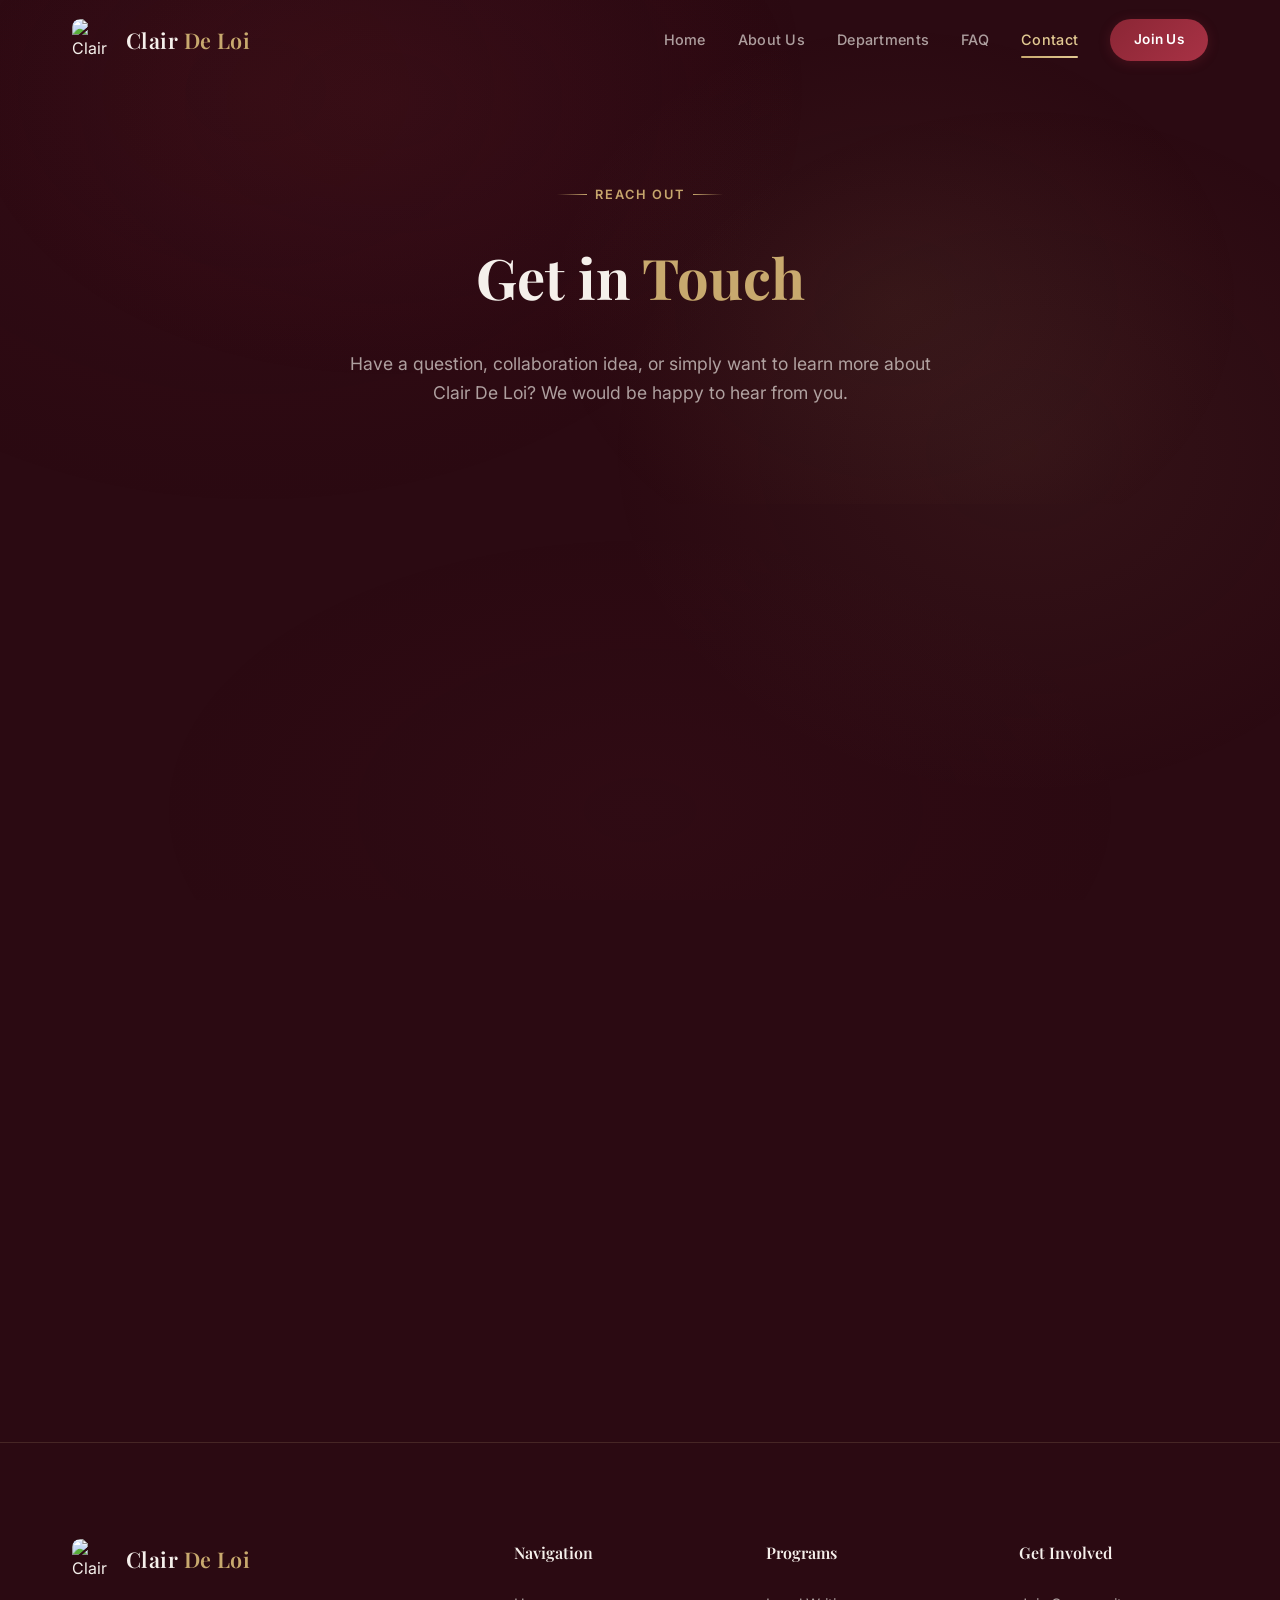
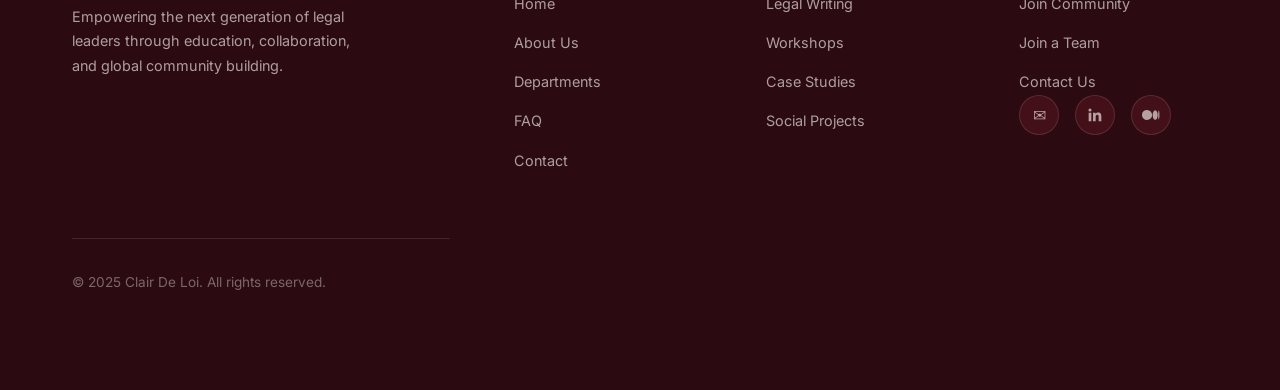
==== commit 29649020: "Update contact.html" ====
--- a/contact.html
+++ b/contact.html
@@ -61,6 +61,7 @@
               <div class="contact-item-text">
                 <h4>Email</h4>
                 <p><a href="mailto:clairdeloi@gmail.com">clairdeloi@gmail.com</a></p>
+              </div>
               </div>
             </div>
 
--- a/css/styles.css
+++ b/css/styles.css
@@ -387,11 +387,31 @@
   z-index: 0;
 }
 
+.hero-logo {
+  position: absolute;
+  top: 50%;
+  left: 50%;
+  transform: translate(-50%, -50%);
+  width: 240px;
+  height: 240px;
+  object-fit: cover;
+  border-radius: 50%; !important;
+  clip-path: circle (50% at 50% 50%);
+  z-index: 10;
+  display: block;
+}
+
 .float-circle {
   position: absolute;
+  top: 50%;
+  left: 50%;
+  transform: translate(-50%, -50%);
+  width: 320px;
+  height: 320px;
   border-radius: 50%;
   border: 1px solid var(--clr-border);
   animation: float 6s ease-in-out infinite;
+  z-index: 1;
 }
 
 .float-circle:nth-child(1) {
